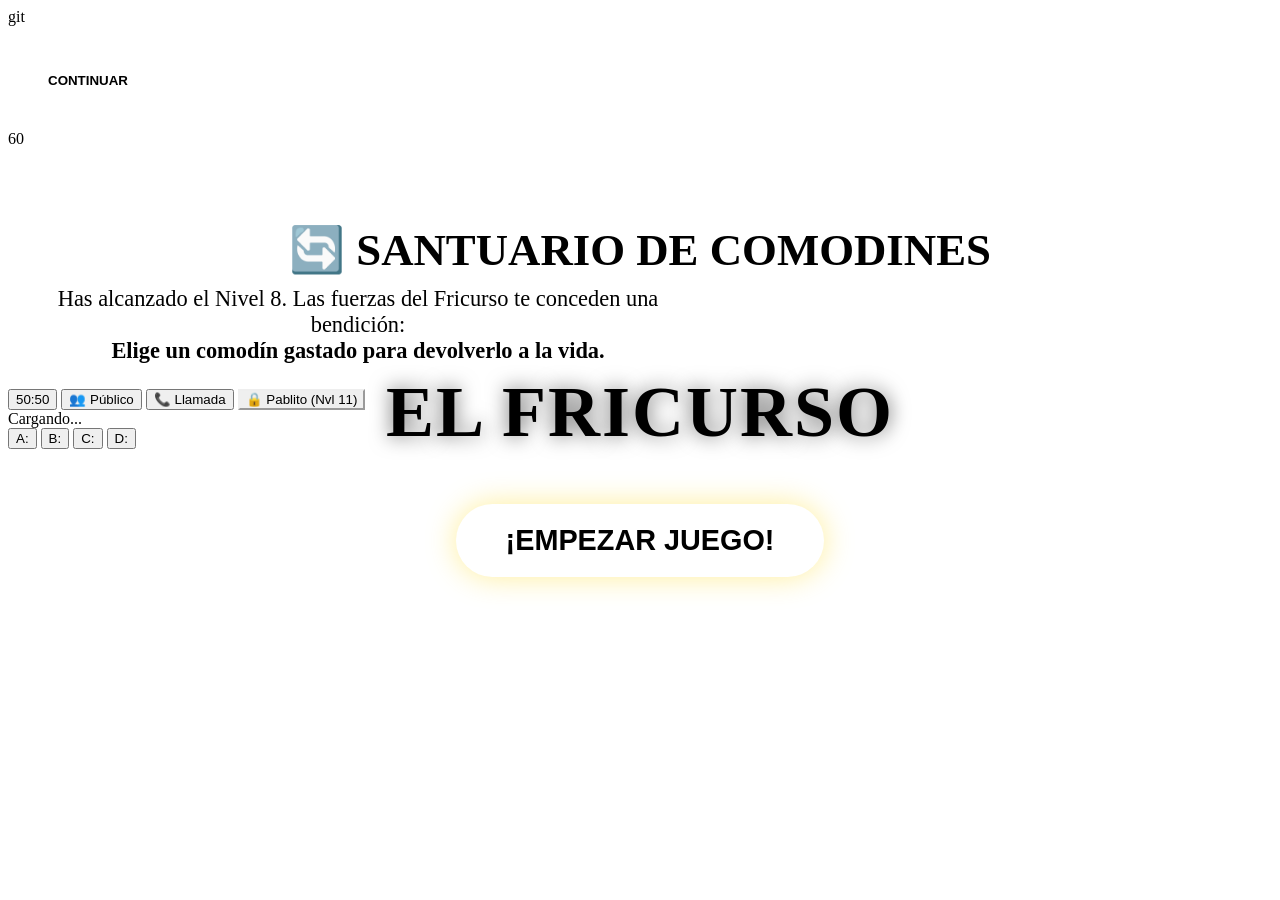
==== index.html @ 9e3db928 "Todo finalizado" ====
<!DOCTYPE html>
<html lang="es">
<head>
    <meta charset="UTF-8">
    <meta name="viewport" content="width=device-width, initial-scale=1.0">
    <title>El Fricurso - Edición Especial</title>
    <link rel="stylesheet" href="style.css">
    <link rel="stylesheet" href="js.js">
</head>
<body>

    <audio id="snd-suspense" loop src="https://actions.google.com/sounds/v1/ambiences/creepy_gothic_dungeon.ogg"></audio>
    <audio id="snd-correct" src="https://actions.google.com/sounds/v1/cartoon/cartoon_cowbell.ogg"></audio>
    <audio id="snd-wrong" src="https://actions.google.com/sounds/v1/horror/creepy_slasher_gasp.ogg"></audio>git 

    <div id="modal" class="game-modal">
        <h1 id="modal-title" style="color: var(--gold); font-size: 3em; text-align: center;"></h1>
        <div id="modal-desc" style="font-size: 1.5em; margin: 20px; text-align: center; max-width: 800px;"></div>
        <button id="modal-continue-btn" onclick="closeModal()" style="padding: 15px 40px; cursor: pointer; font-weight: bold; background: var(--gold); border: none; border-radius: 5px;">CONTINUAR</button>
    </div>

    <div id="modal-countdown" class="game-modal">
        <h1 id="countdown-title" style="color: var(--gold); font-size: 2.5em; text-align: center; margin-bottom: 10px;"></h1>
        <div id="countdown-desc" style="font-size: 1.2em; text-align: center; max-width: 600px; color: #ccc;"></div>
        <div id="timer-display">60</div>
        <button onclick="closeCountdownModal()" style="padding: 12px 35px; cursor: pointer; font-weight: bold; background: var(--safe-blue); color: white; border: none; border-radius: 5px; font-size: 1.1em;">CERRAR COMODÍN</button>
    </div>

    <div id="modal-recovery" class="game-modal">
        <h1 style="color: var(--safe-blue); font-size: 2.8em; text-align: center; margin-bottom: 10px;">🔄 SANTUARIO DE COMODINES</h1>
        <div style="font-size: 1.4em; text-align: center; margin-bottom: 25px; max-width: 700px;">
            Has alcanzado el Nivel 8. Las fuerzas del Fricurso te conceden una bendición:<br>
            <span style="color: var(--gold); font-weight: bold;">Elige un comodín gastado para devolverlo a la vida.</span>
        </div>
        <div id="recovery-options-container"></div>
    </div>

    <div id="prize-ladder"></div>

    <div id="game-area">
        <div id="welcome-screen">
            <h1 style="color: var(--gold); font-size: 4.5em; margin-bottom: 50px; text-align: center; text-shadow: 0 0 20px rgba(0,0,0,0.6); font-weight: bold; letter-spacing: 2px;">EL FRICURSO</h1>
            <button class="action-btn btn-start-game" onclick="startGameNow()">¡EMPEZAR JUEGO!</button>
        </div>

        <div id="lifelines">
            <button class="lifeline" id="ll-50" onclick="use5050()">50:50</button>
            <button class="lifeline" id="ll-pub" onclick="startTimeLifeline('Público')">👥 Público</button>
            <button class="lifeline" id="ll-tel" onclick="startTimeLifeline('Llamada')">📞 Llamada</button>
            <button class="lifeline locked" style="border-color: var(--magic-purple)" id="ll-pablito" onclick="usePablito()">🔒 Pablito (Nvl 11)</button>
        </div>

        <div id="question-box"><div id="q-text">Cargando...</div></div>

        <div id="reveal-container">
            <button class="action-btn reveal-btn" onclick="revealAnswersNow()">🔮 REVELAR OPCIONES</button>
            <button class="action-btn change-btn" onclick="changeQuestionNow()">🔄 CAMBIAR PREGUNTA</button>
        </div>

        <div class="answers-grid" id="answers-grid-id">
            <button class="ans-btn" id="btn0" onclick="handleSelect(0)">A: <span id="span0"></span></button>
            <button class="ans-btn" id="btn1" onclick="handleSelect(1)">B: <span id="span1"></span></button>
            <button class="ans-btn" id="btn2" onclick="handleSelect(2)">C: <span id="span2"></span></button>
            <button class="ans-btn" id="btn3" onclick="handleSelect(3)">D: <span id="span3"></span></button>
        </div>
    </div>

</body>
</html>
---- style.css ----
/* PANTALLAS SUPERPUESTAS */
#welcome-screen {
    position: absolute;
    top: 0; left: 0; width: 100%; height: 100%;
    background: var(--dark-blue);
    display: flex;
    flex-direction: column;
    align-items: center;
    justify-content: center;
    z-index: 500;
}

/* CUADRO DE MANDOS DE LA RECTA FINAL (P11+) */
#reveal-container {
    display: none;
    gap: 25px;
    justify-content: center;
    align-items: center;
    width: 85%;
    max-width: 800px;
    margin-top: 10px;
}

.action-btn {
    padding: 20px 40px;
    font-size: 1.4em;
    color: black;
    border: none;
    border-radius: 50px;
    font-weight: bold;
    cursor: pointer;
    transition: transform 0.2s, box-shadow 0.2s;
}
.action-btn:active {
    transform: scale(0.97);
}
.action-btn:focus-visible {
    outline: 3px solid white;
    outline-offset: 3px;
}

.btn-start-game {
    background: var(--gold);
    font-size: 1.8em;
    padding: 20px 50px;
    box-shadow: 0 0 30px rgba(255, 215, 0, 0.4);
}
.btn-start-game:hover {
    transform: scale(1.05);
    box-shadow: 0 0 40px rgba(255, 215, 0,
}
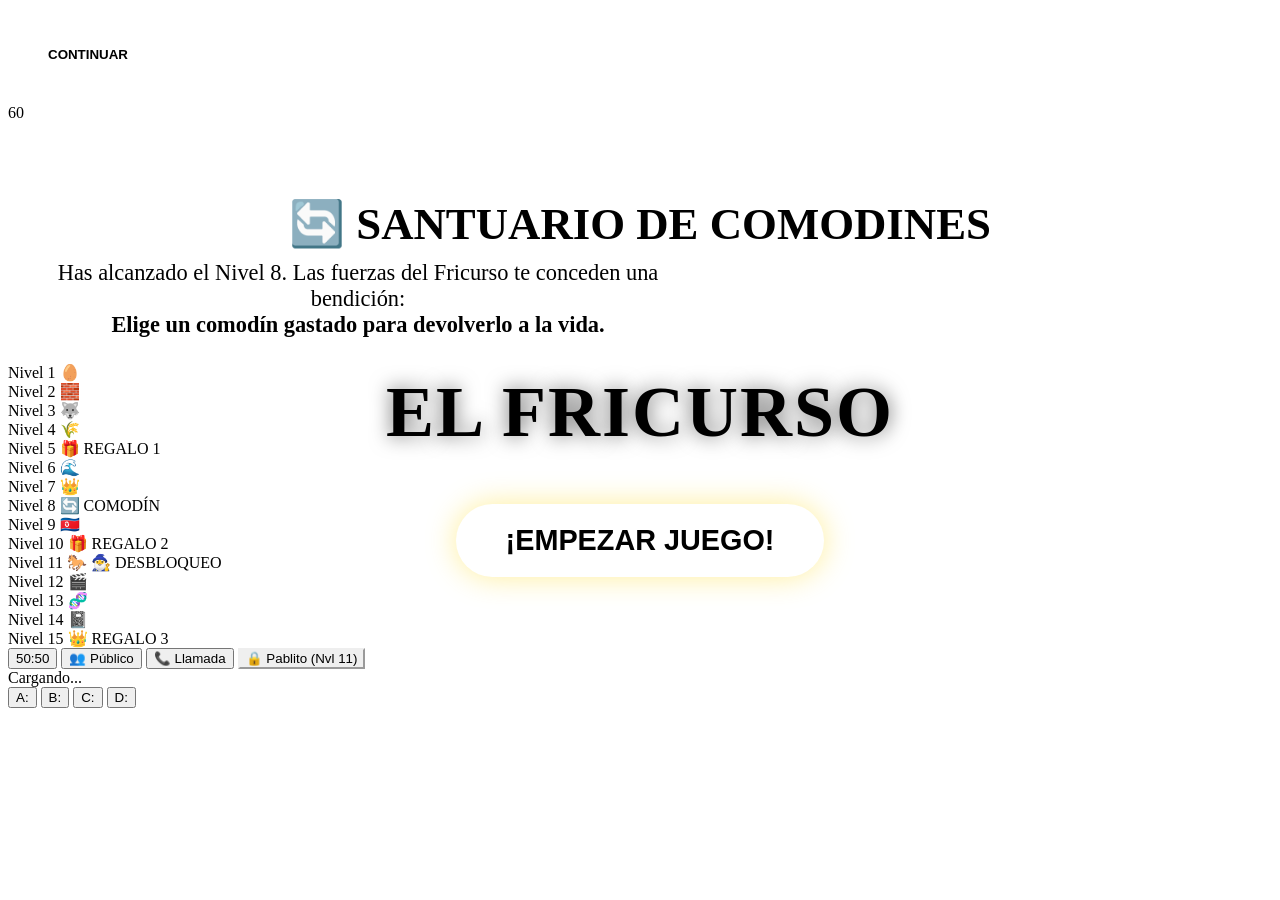
==== commit 0211e484: "Todo finalizado" ====
--- a/index.html
+++ b/index.html
@@ -5,13 +5,12 @@
     <meta name="viewport" content="width=device-width, initial-scale=1.0">
     <title>El Fricurso - Edición Especial</title>
     <link rel="stylesheet" href="style.css">
-    <link rel="stylesheet" href="js.js">
 </head>
 <body>
 
     <audio id="snd-suspense" loop src="https://actions.google.com/sounds/v1/ambiences/creepy_gothic_dungeon.ogg"></audio>
     <audio id="snd-correct" src="https://actions.google.com/sounds/v1/cartoon/cartoon_cowbell.ogg"></audio>
-    <audio id="snd-wrong" src="https://actions.google.com/sounds/v1/horror/creepy_slasher_gasp.ogg"></audio>git 
+    <audio id="snd-wrong" src="https://actions.google.com/sounds/v1/horror/creepy_slasher_gasp.ogg"></audio>
 
     <div id="modal" class="game-modal">
         <h1 id="modal-title" style="color: var(--gold); font-size: 3em; text-align: center;"></h1>
@@ -65,5 +64,6 @@
         </div>
     </div>
 
+    <script src="js.js"></script>
 </body>
 </html>
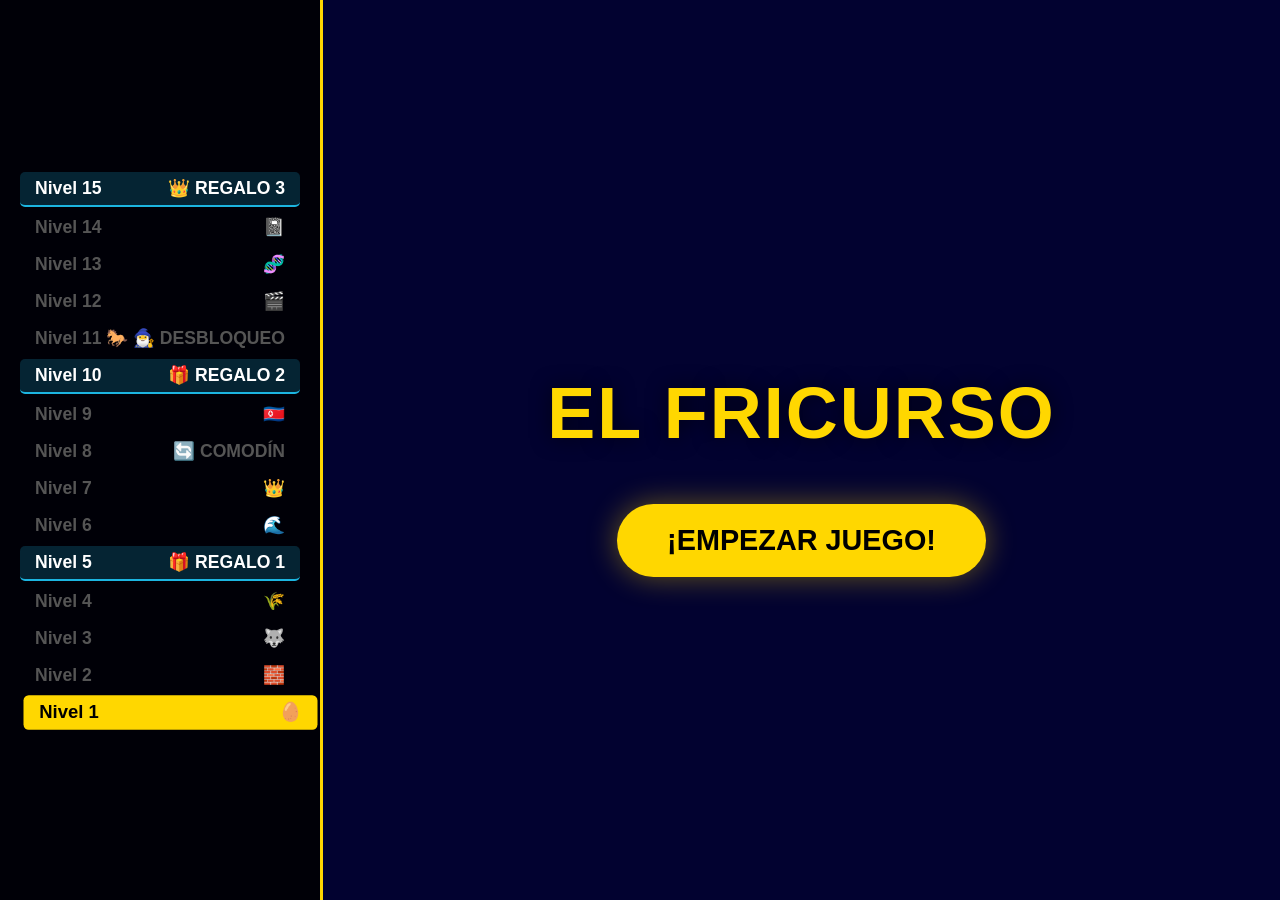
==== commit 7783db26: "Añade favicon" ====
--- a/index.html
+++ b/index.html
@@ -4,6 +4,8 @@
     <meta charset="UTF-8">
     <meta name="viewport" content="width=device-width, initial-scale=1.0">
     <title>El Fricurso - Edición Especial</title>
+    <link rel="icon" href="favicon.svg" type="image/svg+xml">
+    <link rel="apple-touch-icon" href="apple-touch-icon.png">
     <link rel="stylesheet" href="style.css">
 </head>
 <body>
--- a/style.css
+++ b/style.css
@@ -1,3 +1,165 @@
+:root {
+    --dark-blue: #020230;
+    --gold: #ffd700;
+    --safe-blue: #1cb5e0;
+    --magic-purple: #9b59b6;
+    --orange-select: #ff8c00;
+    --danger-red: #ff4757;
+    --emerald-green: #2ecc71;
+}
+
+body {
+    background-color: var(--dark-blue);
+    color: white;
+    font-family: 'Segoe UI', sans-serif;
+    margin: 0;
+    display: flex;
+    height: 100vh;
+    overflow: hidden;
+}
+
+#prize-ladder {
+    width: 280px;
+    background: rgba(0, 0, 0, 0.85);
+    padding: 20px;
+    display: flex;
+    flex-direction: column-reverse;
+    justify-content: center;
+    border-right: 3px solid var(--gold);
+}
+
+.step {
+    padding: 6px 15px;
+    margin: 2px 0;
+    border-radius: 5px;
+    color: #555;
+    font-weight: bold;
+    display: flex;
+    justify-content: space-between;
+    font-size: 1.1em;
+}
+
+.step.active { background: var(--gold); color: black; transform: scale(1.05) translateX(10px); }
+.step.safe { color: white; border-bottom: 2px solid var(--safe-blue); background: rgba(28, 181, 224, 0.2); }
+
+#game-area {
+    flex-grow: 1;
+    display: flex;
+    flex-direction: column;
+    align-items: center;
+    justify-content: center;
+    gap: 25px;
+    padding: 20px;
+    position: relative;
+}
+
+#lifelines { display: flex; gap: 15px; flex-wrap: wrap; justify-content: center; }
+.lifeline {
+    padding: 12px 18px;
+    border: 2px solid var(--gold);
+    border-radius: 30px;
+    background: rgba(0,0,0,0.4);
+    color: white;
+    cursor: pointer;
+    font-weight: bold;
+    transition: all 0.3s ease;
+}
+.lifeline.used { opacity: 0.2; text-decoration: line-through; cursor: not-allowed; }
+.lifeline.locked { opacity: 0.15; cursor: not-allowed; border-color: #444; color: #666; }
+
+#question-box {
+    width: 85%;
+    max-width: 800px;
+    min-height: 120px;
+    padding: 30px;
+    border: 2px solid white;
+    border-radius: 50px 0 50px 0;
+    text-align: center;
+    background: rgba(255,255,255,0.05);
+    font-size: 1.5em;
+    display: flex;
+    align-items: center;
+    justify-content: center;
+    z-index: 10;
+}
+
+.answers-grid {
+    display: grid;
+    grid-template-columns: 1fr 1fr;
+    gap: 20px;
+    width: 85%;
+    max-width: 800px;
+    position: relative;
+}
+
+.ans-btn {
+    padding: 20px;
+    background: rgba(0,0,0,0.6);
+    border: 2px solid var(--safe-blue);
+    color: white;
+    border-radius: 10px;
+    cursor: pointer;
+    font-size: 1.2em;
+    text-align: left;
+    opacity: 0;
+    transition: opacity 0.8s ease, background-color 0.3s ease, color 0.3s ease;
+}
+
+.ans-btn:hover:not(:disabled):not(.marked) { background: var(--gold); color: black; }
+
+.ans-btn.marked {
+    background-color: var(--orange-select) !important;
+    color: white !important;
+    border-color: white;
+    animation: pulse 1s infinite alternate;
+}
+
+@keyframes pulse {
+    from { transform: scale(1); }
+    to { transform: scale(1.02); }
+}
+
+.game-modal {
+    display: none;
+    position: fixed;
+    top: 0; left: 0; width: 100%; height: 100%;
+    background: rgba(0,0,0,0.95);
+    flex-direction: column;
+    align-items: center;
+    justify-content: center;
+    z-index: 1000;
+}
+
+#timer-display {
+    font-size: 4.5em;
+    font-weight: bold;
+    color: var(--safe-blue);
+    margin: 20px 0;
+    font-variant-numeric: tabular-nums;
+    text-shadow: 0 0 20px rgba(28, 181, 224, 0.5);
+}
+#timer-display.danger {
+    color: var(--danger-red);
+    text-shadow: 0 0 20px rgba(255, 71, 87, 0.5);
+    animation: pulse 0.5s infinite alternate;
+}
+
+.recovery-btn {
+    padding: 12px 25px;
+    margin: 10px;
+    background: rgba(255,255,255,0.1);
+    border: 2px solid var(--gold);
+    color: white;
+    font-weight: bold;
+    cursor: pointer;
+    border-radius: 5px;
+    font-size: 1.1em;
+}
+.recovery-btn:hover {
+    background: var(--gold);
+    color: black;
+}
+
 /* PANTALLAS SUPERPUESTAS */
 #welcome-screen {
     position: absolute;
@@ -31,13 +193,8 @@
     cursor: pointer;
     transition: transform 0.2s, box-shadow 0.2s;
 }
-.action-btn:active {
-    transform: scale(0.97);
-}
-.action-btn:focus-visible {
-    outline: 3px solid white;
-    outline-offset: 3px;
-}
+.action-btn:active { transform: scale(0.97); }
+.action-btn:focus-visible { outline: 3px solid white; outline-offset: 3px; }
 
 .btn-start-game {
     background: var(--gold);
@@ -47,5 +204,34 @@
 }
 .btn-start-game:hover {
     transform: scale(1.05);
-    box-shadow: 0 0 40px rgba(255, 215, 0,
-}
+    box-shadow: 0 0 40px rgba(255, 215, 0, 0.7);
+}
+
+.reveal-btn {
+    background: var(--magic-purple);
+    color: white;
+    box-shadow: 0 0 30px rgba(155, 89, 182, 0.4);
+    flex: 1;
+}
+.reveal-btn:hover {
+    transform: scale(1.03);
+    box-shadow: 0 0 40px rgba(155, 89, 182, 0.7);
+}
+
+.change-btn {
+    background: var(--danger-red);
+    color: white;
+    box-shadow: 0 0 30px rgba(255, 71, 87, 0.4);
+    flex: 1;
+}
+.change-btn:hover {
+    transform: scale(1.03);
+    box-shadow: 0 0 40px rgba(255, 71, 87, 0.7);
+}
+
+/* En móvil, los botones de la recta final uno encima del otro */
+@media (max-width: 700px) {
+    #reveal-container { flex-direction: column; gap: 15px; }
+    .reveal-btn, .change-btn { width: 100%; padding: 16px 20px; font-size: 1.1em; }
+    .btn-start-game { font-size: 1.3em; padding: 16px 32px; }
+}
